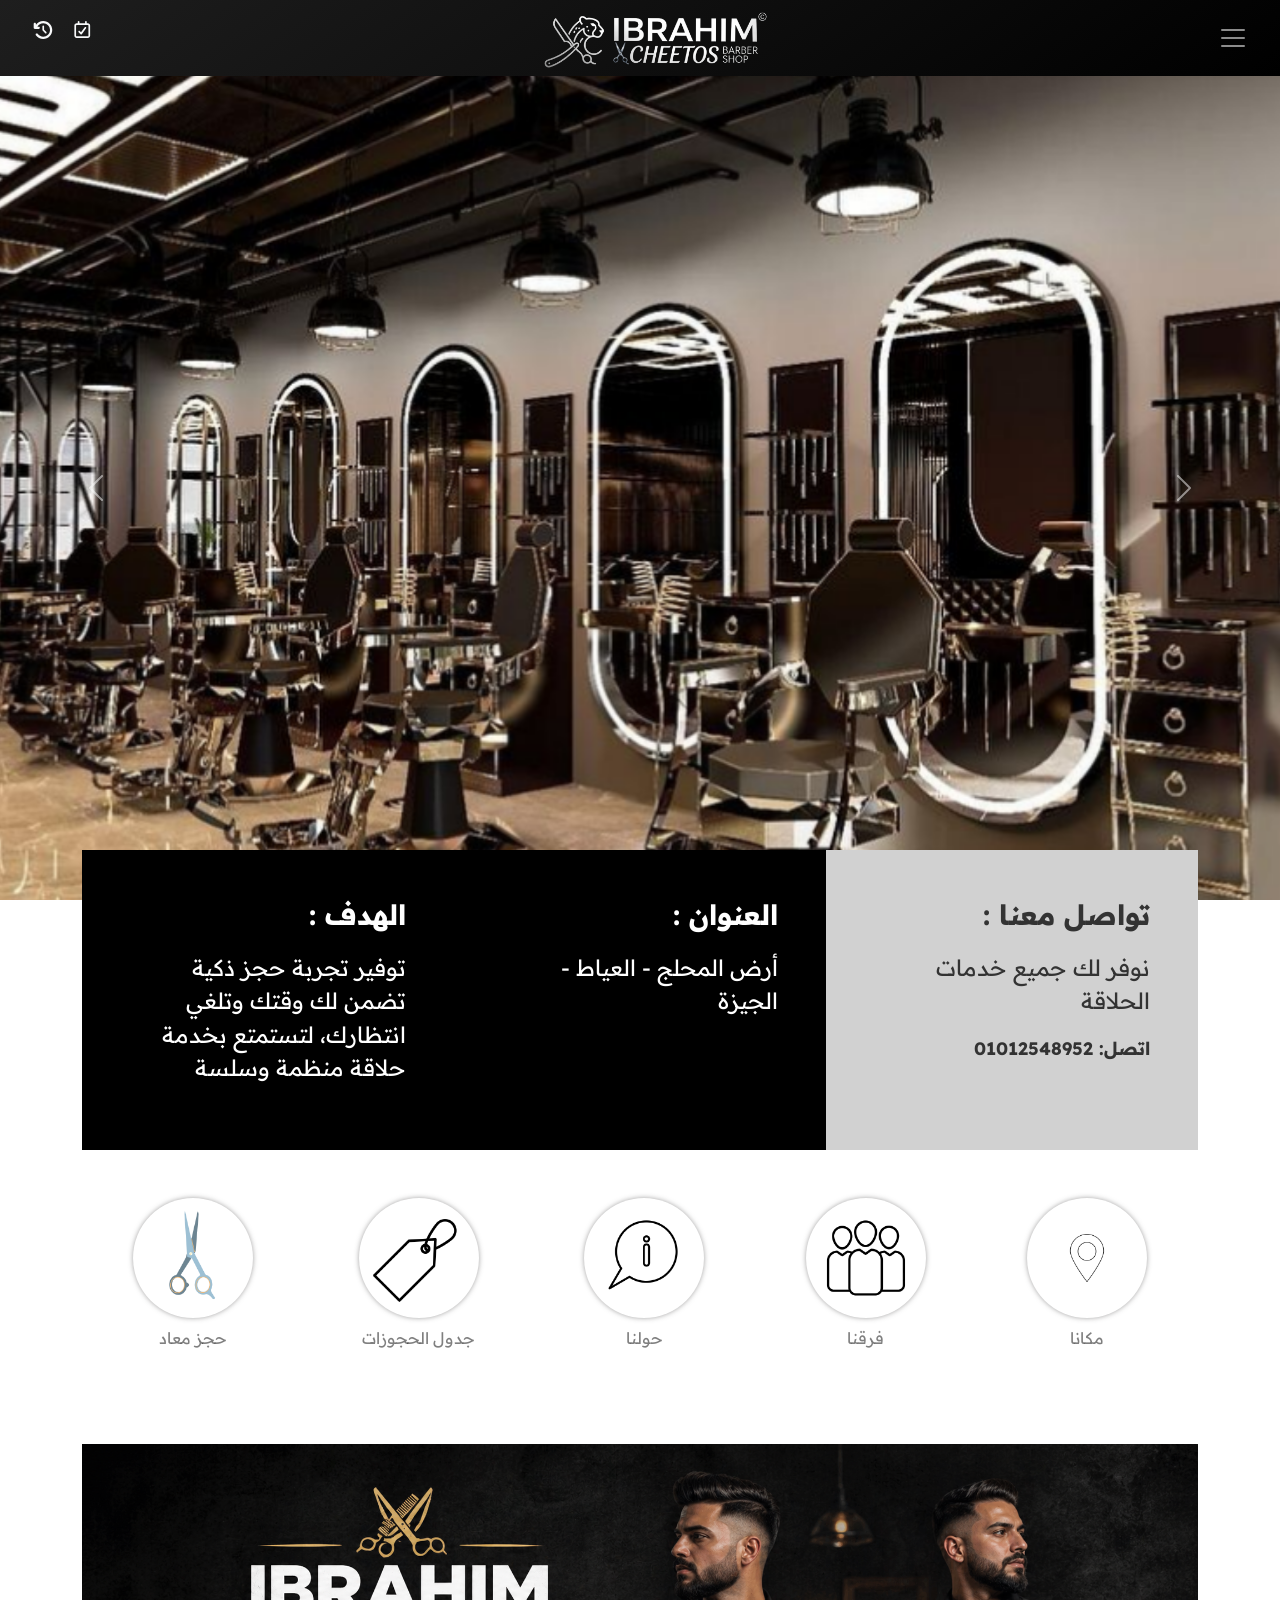
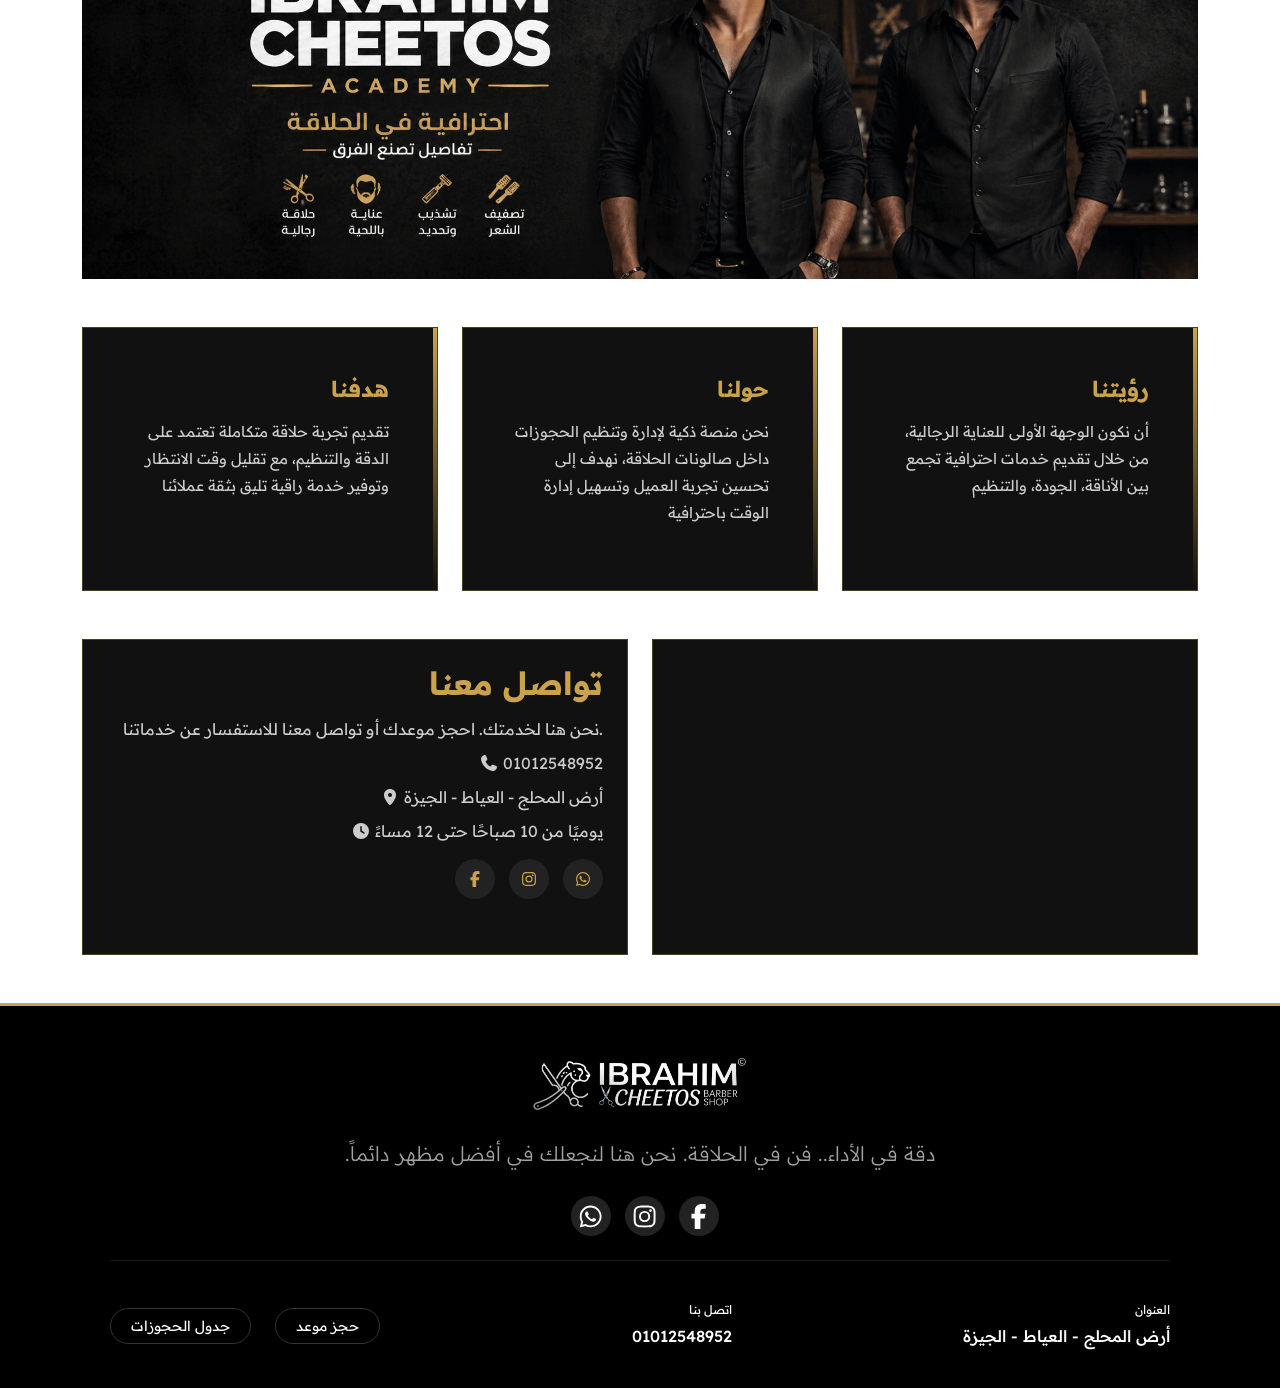
==== index.html @ 35f8c503 "Add files via upload" ====
<!DOCTYPE html>
<html lang="en">
<head>
    <meta charset="UTF-8">
    <meta name="viewport" content="width=device-width, initial-scale=1.0">
    <title>Barber </title>
    <link rel="preconnect" href="https://fonts.googleapis.com">
    <link rel="preconnect" href="https://fonts.gstatic.com" crossorigin>
    <link href="https://fonts.googleapis.com/css2?family=Alexandria:wght@100..900&family=Readex+Pro:wght@160..700&family=Roboto:ital,wght@0,100..900;1,100..900&display=swap" rel="stylesheet">
    <link rel="stylesheet" href="./Style/css/all.min.css">
    <link rel="stylesheet" href="./Style/css/bootstrap.min.css">
    <link rel="stylesheet" href="./Style/home.css">
    <link rel="icon" href="./Image/logo-icon.jpeg" type="image/x-icon">
</head>
<body>
    <!--  -->
    <nav class="navbar navbar-dark sticky-top">
        <div class="container-fluid">
            <div class="icons">
                <ul class="list-unstyled gap-3 ms-auto  d-flex ">
                    <li><a class="text-light" href="./Doc/state.html"><i class="fa-solid fa-clock-rotate-left"></i></a></li>
                    <li><a class="text-light" href="./Doc/Book.html"><i class="fa-regular fa-calendar-check"></i></a></li>
                </ul>
            </div>
            <a href="./index.html"><img class="m-auto" src="./Image/main-logo.png" alt="logo"></a>
            <button class="navbar-toggler" type="button" data-bs-toggle="collapse" data-bs-target="#navbarSupportedContent" aria-controls="navbarSupportedContent" aria-expanded="false" aria-label="Toggle navigation">
            <span class="navbar-toggler-icon"></span>
            </button>
            <div class="collapse navbar-collapse" id="navbarSupportedContent">
                <ul class="navbar-nav mb-2 mb-lg-0">
                    <li class="nav-item">
                    <a class="nav-link" href="./Doc/state.html">جدول الحجوزات</a>
                    </li>
                    <li class="nav-item">
                    <a class="nav-link" aria-current="page" href="./Doc/Book.html">حجز موعد</a>
                    </li>
                    <li class="nav-item">
                    <a class="nav-link active" aria-current="page" href="./index.html">الرئيسيه</a>
                    </li>
                </ul>
            </div>
            
        </div>
    </nav>
    <div id="carouselExampleFade" class="carousel slide carousel-fade" data-bs-ride="carousel" data-bs-interval="4000">
        <div class="carousel-inner">
            <div class="carousel-item active">
            <img src="./Image/cover-03.png" class="d-block w-100" alt="cover">
            </div>
            <div class="carousel-item">
            <img src="./Image/cover-02.png" class="d-block w-100" alt="cover">
            </div>
            <div class="carousel-item">
            <img src="./Image/cover-01.jpg" class="d-block w-100" alt="cover">
            </div>
        </div>
        <button class="carousel-control-prev" type="button" data-bs-target="#carouselExampleFade" data-bs-slide="prev">
            <span class="carousel-control-prev-icon" aria-hidden="true"></span>
            <span class="visually-hidden">Previous</span>
        </button>
        <button class="carousel-control-next" type="button" data-bs-target="#carouselExampleFade" data-bs-slide="next">
            <span class="carousel-control-next-icon" aria-hidden="true"></span>
            <span class="visually-hidden">Next</span>
        </button>
    </div>
    <section class="hero container">
    <div class="row g-0 text-end">
            <div class="col-12 col-md-4 col3 p-5 text-white">
                <h3 style="font-weight: bold;">: الهدف</h3>
                <p>توفير تجربة حجز ذكية تضمن لك وقتك وتلغي انتظارك، لتستمتع بخدمة حلاقة منظمة وسلسة</p>
            </div>

            <div class="col-12 col-md-4 col2 p-5 text-white">
                <h3 style="font-weight: bold;">: العنوان</h3>
                <p>أرض المحلج - العياط - الجيزة</p>
            </div>

            
            <div class="col-12 col-md-4 col1 p-5">
                <h3 style="font-weight: bold;">: تواصل معنا</h3>
                <p>نوفر لك جميع خدمات الحلاقة</p>
                <span>اتصل: 01012548952</span>
            </div>
        </div>
    </section>

    <section class="container services mt-5">
        <div class="all-services d-flex justify-content-around flex-wrap">
            <div class="one-service text-center">
                <a href="#">
                    <img src="./Image/Book.png" alt="Book-time">
                    <p class="text-black-50 p-2">حجز معاد</p>
                </a>
                
            </div>
            <div class="one-service text-center">
                <a href="#">
                    <img src="./Image/Note.png" alt="Note">
                    <p class="text-black-50 p-2">جدول الحجوزات</p>
                </a>
            </div>
            <div class="one-service text-center">
                <a href="#">
                    <img src="./Image/About.png" alt="About">
                    <p class="text-black-50 p-2">حولنا</p>
                </a>
            </div>
            <div class="one-service text-center">
                <a href="#">
                    <img src="./Image/Team.png" alt="team">
                    <p class="text-black-50 p-2">فرقنا</p>
                </a>     
            </div>
            <div class="one-service text-center">
                <a href="#location">
                    <img src="./Image/locayion.png" alt="location">
                    <p class="text-black-50 p-2">مكانا</p>
                </a>
            </div>
        </div>
    </section>
    
    <div class="image-main container text-center">
        <img class="w-100" src="./Image/image-main.png" alt="image-main">
    </div>

    <section class="container text-end mt-5 mb-5 vision-section">
        <div class="row g-4">
            
            <div class="col-12 col-md-6 col-lg-4">
                <div class="box p-5">
                    <h2>هدفنا</h2>
                    <p>
                        تقديم تجربة حلاقة متكاملة تعتمد على الدقة والتنظيم، مع تقليل وقت الانتظار
                        وتوفير خدمة راقية تليق بثقة عملائنا
                    </p>
                </div>
            </div>

            <div class="col-12 col-md-6 col-lg-4">
                <div class="box p-5">
                    <h2>حولنا</h2>
                    <p>
                        نحن منصة ذكية لإدارة وتنظيم الحجوزات داخل صالونات الحلاقة،
                        نهدف إلى تحسين تجربة العميل وتسهيل إدارة الوقت باحترافية
                    </p>
                </div>
            </div>

            <div class="col-12 col-md-6 col-lg-4">
                <div class="box p-5">
                    <h2>رؤيتنا</h2>
                    <p>
                        أن نكون الوجهة الأولى للعناية الرجالية، من خلال تقديم خدمات
                        احترافية تجمع بين الأناقة، الجودة، والتنظيم
                    </p>
                </div>
            </div>

        </div>
    </section>

    <section class="contact-section mt-5 mb-5">
        <div class="container">
            <div class="row g-4">

                <!-- تواصل معنا -->
                <div class="col-12 col-md-6">
                    <div class="contactUs box p-4 text-end">
                        <h2>تواصل معنا</h2>
                        <p>نحن هنا لخدمتك. احجز موعدك أو تواصل معنا للاستفسار عن خدماتنا.</p>

                        <div class="info">
                            <p><i class="fa-solid fa-phone"></i> 01012548952</p>
                            <p><i class="fa-solid fa-location-dot"></i> أرض المحلج - العياط - الجيزة</p>
                            <p><i class="fa-solid fa-clock"></i> يوميًا من 10 صباحًا حتى 12 مساءً</p>
                        </div>

                        <div class="social mt-3">
                            <a href="#"><i class="fab fa-facebook-f"></i></a>
                            <a href="#"><i class="fab fa-instagram"></i></a>
                            <a href="#"><i class="fab fa-whatsapp"></i></a>
                        </div>
                    </div>
                </div>

                <!-- الموقع -->
                <div class="col-12 col-md-6">
                    <div class="location box p-1" id="location">
                        <iframe 
                            src="https://www.google.com/maps/embed?pb=!1m17!1m12!1m3!1d748.5375438208366!2d31.261407730449122!3d29.622958164264737!2m3!1f0!2f0!3f0!3m2!1i1024!2i768!4f13.1!3m2!1m1!2zMjnCsDM3JzIyLjciTiAzMcKwMTUnMzguOCJF!5e1!3m2!1sar!2seg!4v1777557998369!5m2!1sar!2seg"
                            width="100%" height="100%" 
                            style="border:0; border-radius: 2px;" 
                            allowfullscreen="" loading="lazy">
                        </iframe>
                    </div>
                </div>

            </div>
        </div>
    </section>
    <footer class="modern-footer">
        <div class="footer-wrap">
            <!-- الجزء العلوي: الهوية والبصمة -->
            <div class="brand-section text-center mb-4">
                <div class="logo-box">
                    <img src="/Image/main-logo.png" alt="Ibrahim Cheetos" class="main-logo mb-4">
                </div>
                <h2 class="tagline">دقة في الأداء.. فن في الحلاقة. نحن هنا لنجعلك في أفضل مظهر دائماً.</h2>
                <div class="social-links">
                    <a href="#"><i class="fab fa-facebook-f"></i></a>
                    <a href="#"><i class="fab fa-instagram"></i></a>
                    <a href="#"><i class="fab fa-whatsapp"></i></a>
                </div>
            </div>

            <!-- الجزء السفلي: المعلومات الأساسية في سطر واحد -->
            <div class="info-bar">
                <div class="info-item">
                    <span class="label">العنوان</span>
                    <span class="value">أرض المحلج - العياط - الجيزة</span>
                </div>
                <div class="info-item">
                    <span class="label">اتصل بنا</span>
                    <span class="value">01012548952</span>
                </div>
                <div class="info-item links-flex">
                    <a href="#">حجز موعد</a>
                    <a href="#">جدول الحجوزات</a>
                </div>
            </div>
        </div>
    </footer>
    <script src="./Script/js/all.min.js"></script>
    <script src="./Script/js/bootstrap.bundle.min.js"></script>
</body>
</html>
---- Style/home.css ----
/* =========================Basic========================= */
:root{
    --black-color:#1A1A1B;
    --gold-color:#d4af37;
    --white1-color:#F5F5F5;
    --section-color:#2D2D2E;
    --green-color:#28A745;
    --red-color:#DC3545;
}

body{
    font-family: "Readex Pro", sans-serif;
}
*{
    margin: 0;
    padding: 0;
    box-sizing: border-box;
    scroll-behavior: smooth;
}

/* =========================Navbar========================= */
.navbar {
    background: linear-gradient(145deg, #1e1e1e, #000000);
    padding: 0 20px;
    /* التأكد من الثبات */
    position: sticky !important;
    top: 0;
    width: 100%;
    z-index: 2000 !important; /* رقم عالي جداً عشان يغطي أي محتوى */
}

.navbar .container-fluid img{
    width: 230px;
    height: auto;
}

/* القائمة المنسدلة نفسها */
.navbar-collapse {
    position: absolute;
    top: 100%; 
    left: 50%;
    transform: translateX(-50%) translateY(-10px);
    width: 90%;
    max-width: 500px;
    background: rgba(255, 255, 255, 0.05);
    backdrop-filter: blur(15px);
    -webkit-backdrop-filter: blur(15px);
    border-radius: 50px;
    border: 1px solid rgba(255, 255, 255, 0.1);
    margin-top: 15px; 
    padding: 10px;
    opacity: 0;
    visibility: hidden;
    transition: all 0.4s cubic-bezier(0.68, -0.55, 0.27, 1.55);
    /* ضمان إن القائمة نفسها ثابتة مع الهيدر */
    z-index: 1999 !important; 
}

.navbar-collapse.show {
    opacity: 1;
    visibility: visible;
    transform: translateX(-50%) translateY(0);
}

/* ترتيب اللينكات داخل الكبسولة */
.navbar-nav {
    flex-direction: row !important; /* اللينكات بجانب بعضها زي الصورة */
    justify-content: center;
    gap: 10px;
    flex-wrap: wrap; /* عشان لو الموبايل صغير اللينكات متنزلش برا الكبسولة */
}

.navbar-nav .nav-link {
    color: #fff !important;
    padding: 8px 20px !important;
    border-radius: 30px;
    font-size: 14px;
    font-weight: 500;
    transition: 0.3s;
}

/* تأثير اللينك النشط أو عند الوقوف عليه */
.navbar-nav .nav-link:hover, 
.navbar-nav .nav-link.active {
    background: rgba(201, 162, 75, 0.2); /* خلفية ذهبية شفافة خفيفة */
    color: var(--gold-color) !important;
}

/* أيقونة التوجلر (الهمبرجر) */
.navbar-toggler {
    border: none !important;
    padding: 0;
}
.navbar-toggler:focus {
    box-shadow: none !important;
}

/* تنسيق الأيقونات الجانبية */
.icons {
    font-size: 18px;
}

/* ===========================slide=========================== */

.slide .carousel-inner img{
    /* width: 100%; */
    height: calc(100vh - 76.15px);
}

/* خليه يخفي الزيادة خارج الإطار */
.carousel-item {
  overflow: hidden;
}

/* الصورة نفسها */
.carousel-item img {
  width: 100%;
  height: 100%;
  object-fit: cover;
}

/* الصورة النشطة تبدأ تكبر */
.carousel-item.active img {
  animation: zoomOut 6s linear forwards;
}

/* الأنيميشن */
@keyframes zoomOut {
  0% {
    transform: scale(1);
  }
  100% {
    transform: scale(1.18); /* تكبر لحد ما تطلع بره */
  }
}
.carousel-item:not(.active) img {
  animation: none;
}

/* ======================================hero========================== */
.hero {
    position: relative; /* ضروري عشان الـ z-index يشتغل */
    margin-top: -50px; /* دي القيمة اللي بتخلي السيكشن يطلع فوق الصورة */
    z-index: 10;        /* عشان نضمن إنه فوق الـ Carousel */
    background-color: transparent; /* أو خليه أبيض حسب رغبتك */
}

/* تعديل للأعمدة عشان نطبق الألوان اللي اتفقنا عليها */
.col1 {
    background-color: #d1d1d1; /* الرمادي الفاتح اللي في الصورة */
    color: #333;
}

.col1 span{
    font-size: 18px;
    font-weight: 700;
}
.col2, .col3 {
    background-color: #000000; /* الأسود الفخم */
    color: #ffffff;
}

.hero h3 {
    margin-bottom: 20px;
}

.hero p {
    font-size: 1.4rem;
}


/* ====================================one-service============================ */
.one-service img{
    width: 120px;
    height: 120px;
    border-radius: 50%;
    background-color: #d1d1d1;
    box-shadow: rgba(71, 69, 69, 0.5) 0px 0px 5px;
}
.one-service a{
    text-decoration: none;
}

/* ====================================image-main=============================== */
.image-main img{
    width: 100%;
    height: 100%;
    object-fit: cover;
}

/* ====================================image-main=============================== */
.image-main{
    margin-top: 70px;
}

/* =======================================================contact========================  */
.vision-section .box {
    background: #111;
    color: #fff;
    border: 1px solid rgba(201, 162, 75, 0.3);
    height: 100%;
    transition: 0.3s ease;
    position: relative;
    overflow: hidden;
}

.vision-section .box::before {
    content: "";
    position: absolute;
    top: 0;
    right: 0;
    width: 4px;
    height: 100%;
    background: linear-gradient(to bottom, #c9a24b, transparent);
}

.vision-section .box:hover {
    transform: translateY(-8px);
    box-shadow: 0 15px 40px rgba(201, 162, 75, 0.25);
}

.vision-section h2 {
    color: #c9a24b;
    font-weight: bold;
    margin-bottom: 15px;
    font-size: 22px;
}

.vision-section p {
    color: #ccc;
    line-height: 1.8;
    font-size: 15px;
}


/* ==============================================locatio============================ */
.contact-section .box {
    background: #111;
    color: #fff;
    border: 1px solid rgba(201, 162, 75, 0.3);
    height: 100%;
    transition: 0.3s;
}

.contact-section h2 {
    color: #c9a24b;
    margin-bottom: 15px;
    font-weight: bold;
}

.contact-section p {
    color: #ccc;
    margin-bottom: 10px;
}

.contact-section .info i {
    color: #c9a24b;
    margin-left: 8px;
}

.contact-section .social a {
    display: inline-block;
    margin-left: 10px;
    width: 40px;
    height: 40px;
    background: #222;
    color: #c9a24b;
    text-align: center;
    line-height: 40px;
    border-radius: 50%;
    transition: 0.3s;
}

.contact-section .social a:hover {
    background: #c9a24b;
    color: #000;
}

.location iframe {
    min-height: 300px;
}
/* ===============================footer============================ */
.modern-footer {
    background-color: #000;
    color: #fff;
    padding: 40px 0 40px ;
    direction: rtl;
    border-top: 3px solid #c9a24b;
}

.footer-wrap {
    max-width: 1100px;
    margin: 0 auto;
    padding: 0 20px;
}

.main-logo {
    max-width: 220px;
}

.tagline {
    font-size: 20px;
    font-weight: 300;
    color: #a2a2a2;
    margin-bottom: 30px;
}

.social-links {
    margin-top: 20px;
}

.social-links a {
    font-size: 25px;
    display: inline-block;
    width: 40px;
    height: 40px;
    background: #222;
    color: #fff;
    text-align: center;
    line-height: 40px;
    border-radius: 50%;
    margin-left: 10px;
    transition: 0.5s;
}

.social-links a:hover {
    background: #fff;
    color: #000;
    transform: translateY(-5px);
}
.sep {
    margin: 0 15px;
    color: #333;
}

/* شريط المعلومات السفلي */
.info-bar {
    display: flex;
    justify-content: space-between;
    align-items: center;
    padding-top: 40px;
    border-top: 1px solid #1a1a1a;
}

.info-item .label {
    display: block;
    font-size: 12px;
    /* color: #555; */
    margin-bottom: 5px;
    text-transform: uppercase;
}

.info-item .value {
    font-size: 16px;
    font-weight: 500;
}

.links-flex a {
    color: #fff;
    text-decoration: none;
    margin-right: 20px;
    padding: 8px 20px;
    border: 1px solid #333;
    border-radius: 50px;
    font-size: 14px;
    transition: 0.3s;
}

.links-flex a:hover {
    background: #fff;
    color: #000;
}

/* التجاوب مع الموبايل */
@media (max-width: 768px) {
    .info-bar {
        flex-direction: column;
        gap: 30px;
        text-align: center;
    }
    .links-flex a {
        margin: 5px;
        display: inline-block;
    }
}

/* ===================================media========================= */
@media (max-width: 991px) {
    .navbar{
        padding: 0.5rem 0;
    }
}
@media (max-width: 720px) {
    .navbar-collapse {
        padding: 8px;
    }
    .navbar-nav {
        gap: 10px;
    }

    .navbar-nav .nav-link {
        padding: 8px 12px !important;
        font-size: 13px;
    }
}
@media (max-width: 420px) {
    .slide .carousel-inner img{
    /* width: 100%; */
    height: calc(100vh - 65.66px);
}

    .navbar .container-fluid img{
        width: 150px;
    }
}
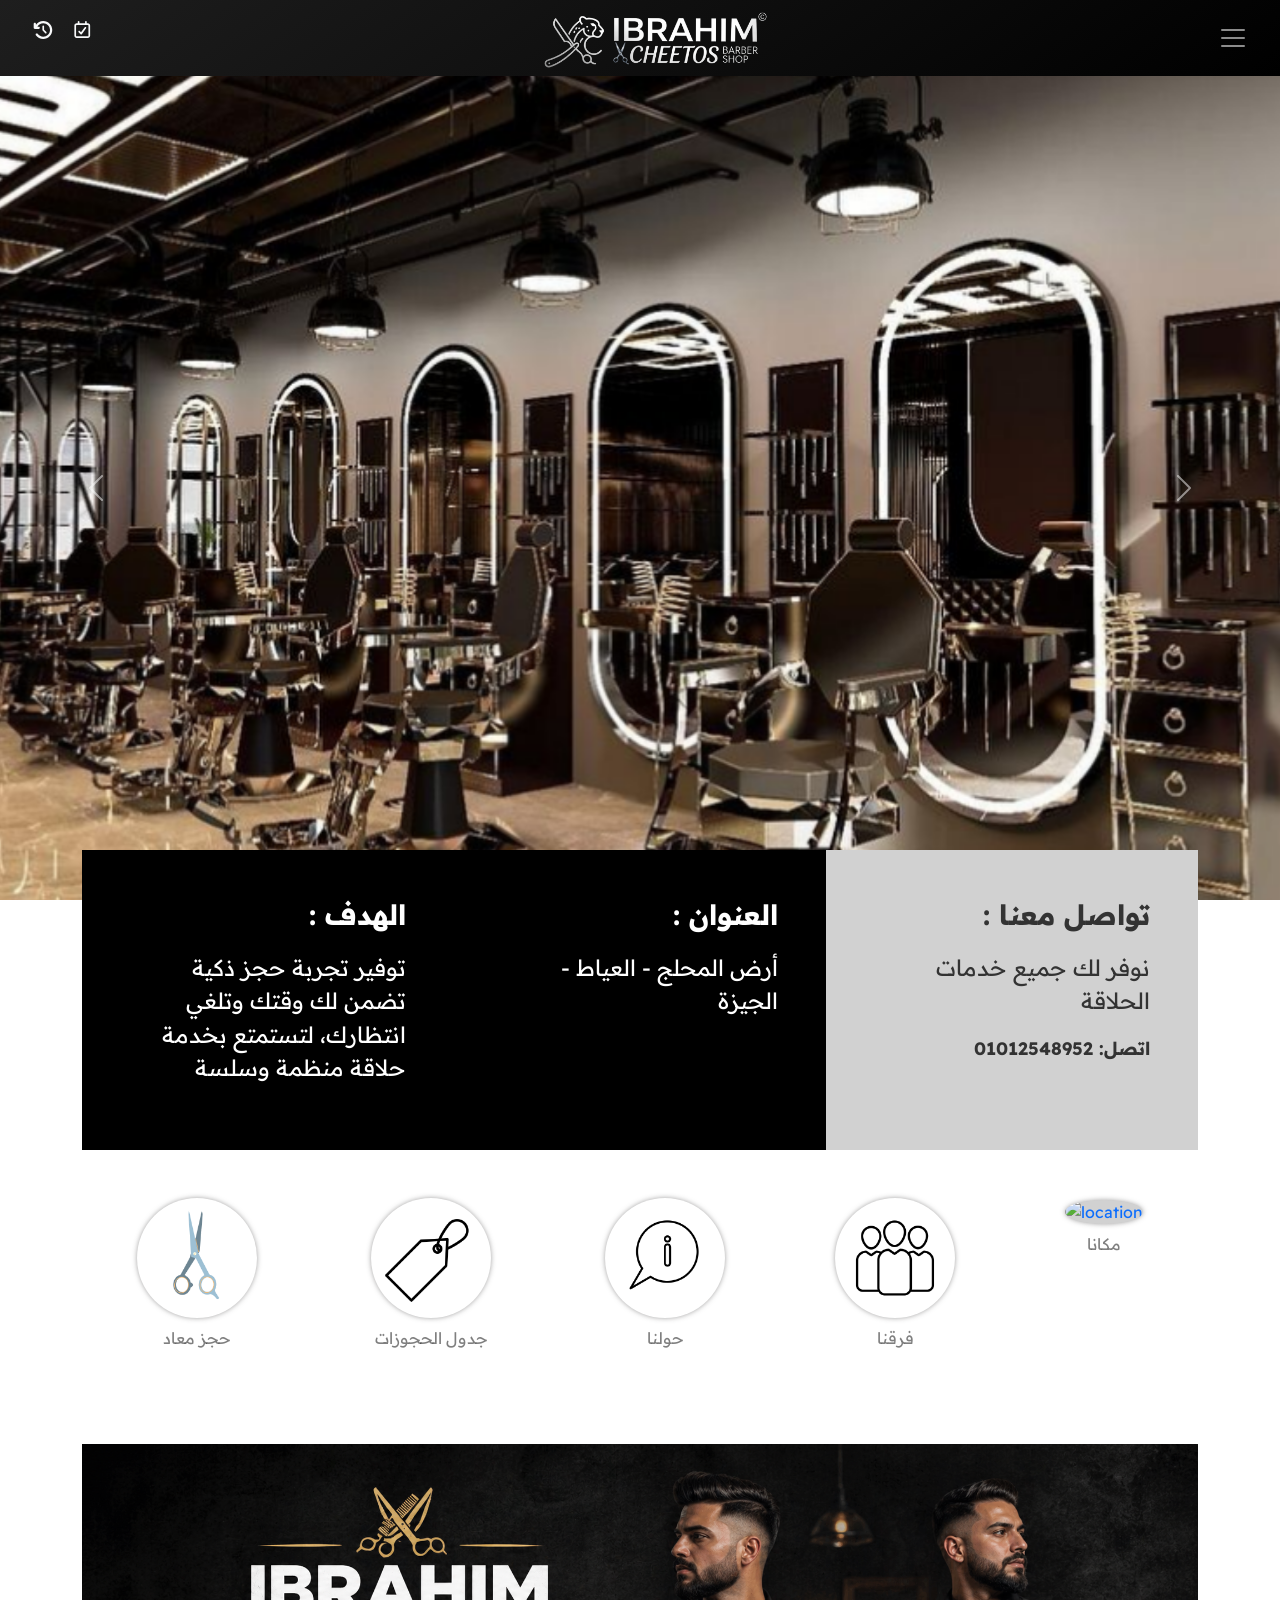
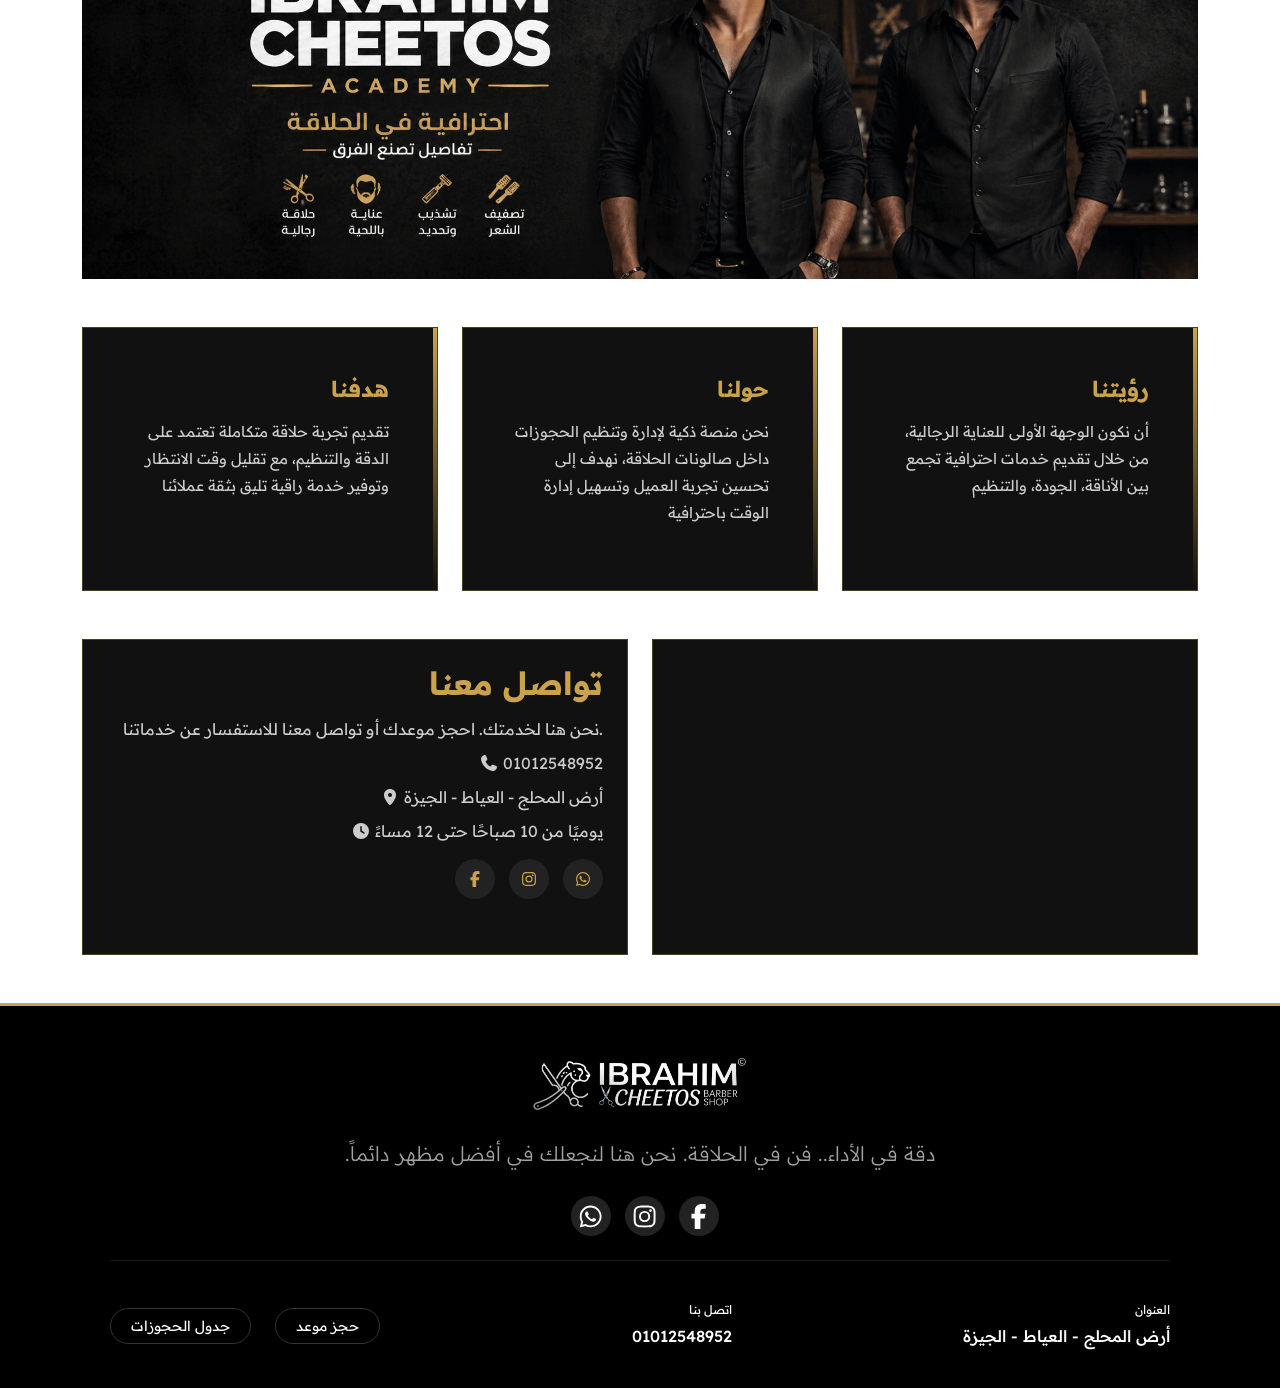
==== commit 46f58f28: "Update index.html" ====
--- a/index.html
+++ b/index.html
@@ -87,40 +87,40 @@
     <section class="container services mt-5">
         <div class="all-services d-flex justify-content-around flex-wrap">
             <div class="one-service text-center">
-                <a href="#">
+                <a href="./Doc/Book.html">
                     <img src="./Image/Book.png" alt="Book-time">
                     <p class="text-black-50 p-2">حجز معاد</p>
                 </a>
                 
             </div>
             <div class="one-service text-center">
-                <a href="#">
+                <a href="./Doc/state.html">
                     <img src="./Image/Note.png" alt="Note">
                     <p class="text-black-50 p-2">جدول الحجوزات</p>
                 </a>
             </div>
             <div class="one-service text-center">
-                <a href="#">
+                <a href="#About">
                     <img src="./Image/About.png" alt="About">
                     <p class="text-black-50 p-2">حولنا</p>
                 </a>
             </div>
             <div class="one-service text-center">
-                <a href="#">
+                <a href="#Image">
                     <img src="./Image/Team.png" alt="team">
                     <p class="text-black-50 p-2">فرقنا</p>
                 </a>     
             </div>
             <div class="one-service text-center">
                 <a href="#location">
-                    <img src="./Image/locayion.png" alt="location">
+                    <img src="./Image/location.png" alt="location">
                     <p class="text-black-50 p-2">مكانا</p>
                 </a>
             </div>
         </div>
     </section>
     
-    <div class="image-main container text-center">
+    <div class="image-main container text-center" id="Image">
         <img class="w-100" src="./Image/image-main.png" alt="image-main">
     </div>
 
@@ -137,7 +137,7 @@
                 </div>
             </div>
 
-            <div class="col-12 col-md-6 col-lg-4">
+            <div class="col-12 col-md-6 col-lg-4" id="About">
                 <div class="box p-5">
                     <h2>حولنا</h2>
                     <p>
@@ -160,7 +160,7 @@
         </div>
     </section>
 
-    <section class="contact-section mt-5 mb-5">
+    <section class="contact-section mt-5 mb-5" id="location">
         <div class="container">
             <div class="row g-4">
 
@@ -234,4 +234,4 @@
     <script src="./Script/js/all.min.js"></script>
     <script src="./Script/js/bootstrap.bundle.min.js"></script>
 </body>
-</html>+</html>
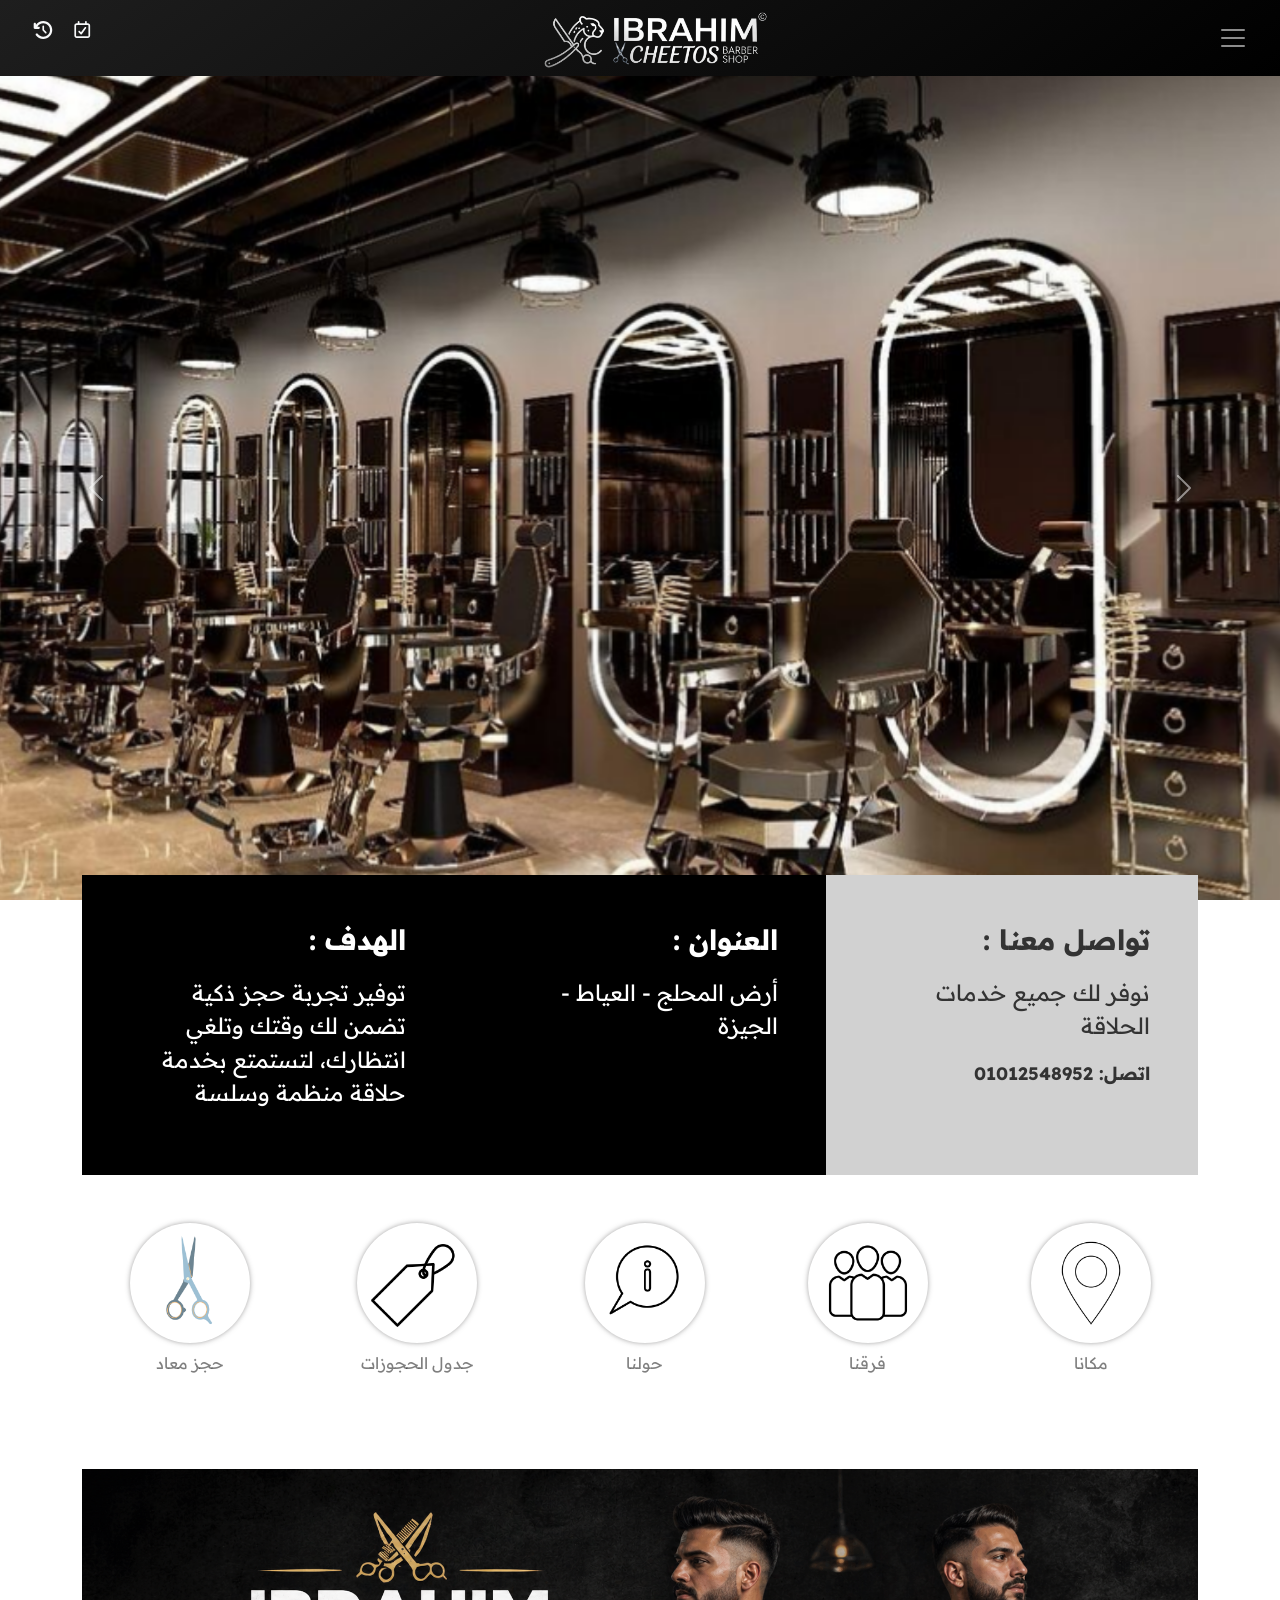
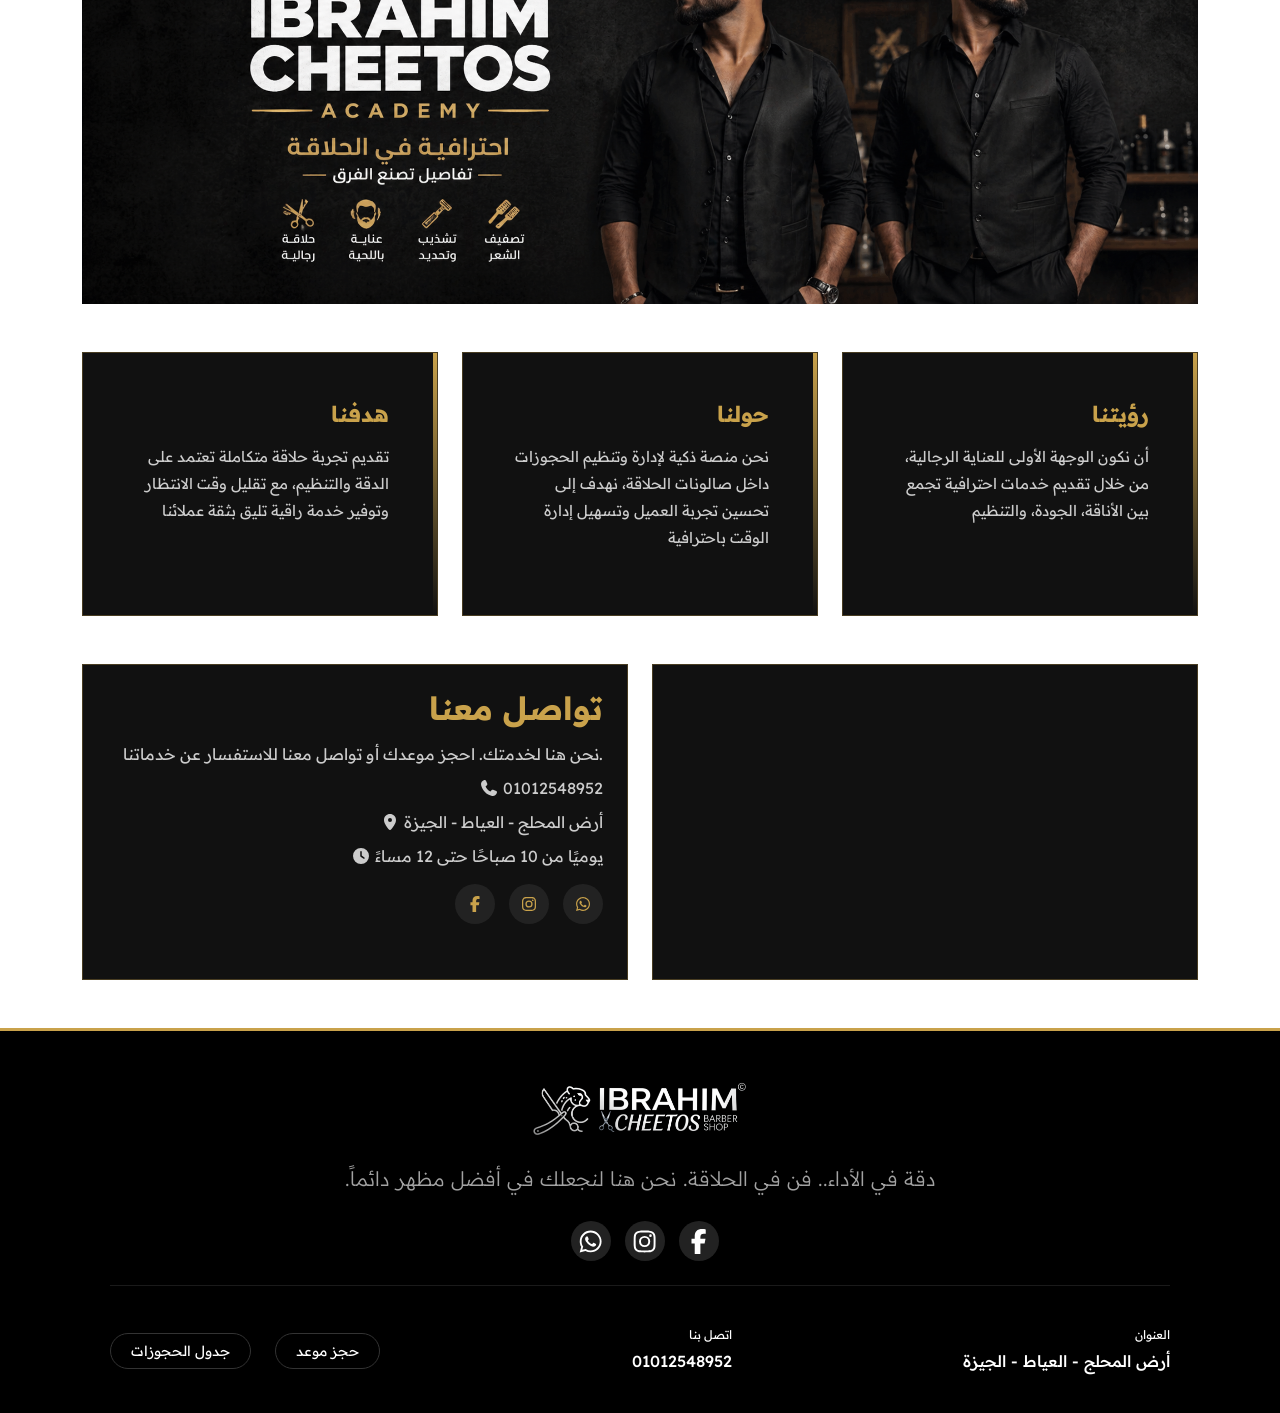
==== commit 7f9cdd55: "Update index.html" ====
--- a/index.html
+++ b/index.html
@@ -85,7 +85,7 @@
     </section>
 
     <section class="container services mt-5">
-        <div class="all-services d-flex justify-content-around flex-wrap">
+        <div class="all-services d-flex justify-content-around flex-wrap gap-2">
             <div class="one-service text-center">
                 <a href="./Doc/Book.html">
                     <img src="./Image/Book.png" alt="Book-time">
@@ -204,7 +204,7 @@
             <!-- الجزء العلوي: الهوية والبصمة -->
             <div class="brand-section text-center mb-4">
                 <div class="logo-box">
-                    <img src="/Image/main-logo.png" alt="Ibrahim Cheetos" class="main-logo mb-4">
+                    <img src="./Image/main-logo.png" alt="Ibrahim Cheetos" class="main-logo mb-4">
                 </div>
                 <h2 class="tagline">دقة في الأداء.. فن في الحلاقة. نحن هنا لنجعلك في أفضل مظهر دائماً.</h2>
                 <div class="social-links">
@@ -225,8 +225,8 @@
                     <span class="value">01012548952</span>
                 </div>
                 <div class="info-item links-flex">
-                    <a href="#">حجز موعد</a>
-                    <a href="#">جدول الحجوزات</a>
+                    <a href="./Doc/Book.html">حجز موعد</a>
+                    <a href="./Doc/state.html">جدول الحجوزات</a>
                 </div>
             </div>
         </div>
--- a/Style/home.css
+++ b/Style/home.css
@@ -140,7 +140,7 @@
 /* ======================================hero========================== */
 .hero {
     position: relative; /* ضروري عشان الـ z-index يشتغل */
-    margin-top: -50px; /* دي القيمة اللي بتخلي السيكشن يطلع فوق الصورة */
+    margin-top: -25px; /* دي القيمة اللي بتخلي السيكشن يطلع فوق الصورة */
     z-index: 10;        /* عشان نضمن إنه فوق الـ Carousel */
     background-color: transparent; /* أو خليه أبيض حسب رغبتك */
 }
@@ -412,4 +412,4 @@
     .navbar .container-fluid img{
         width: 150px;
     }
-}+}
